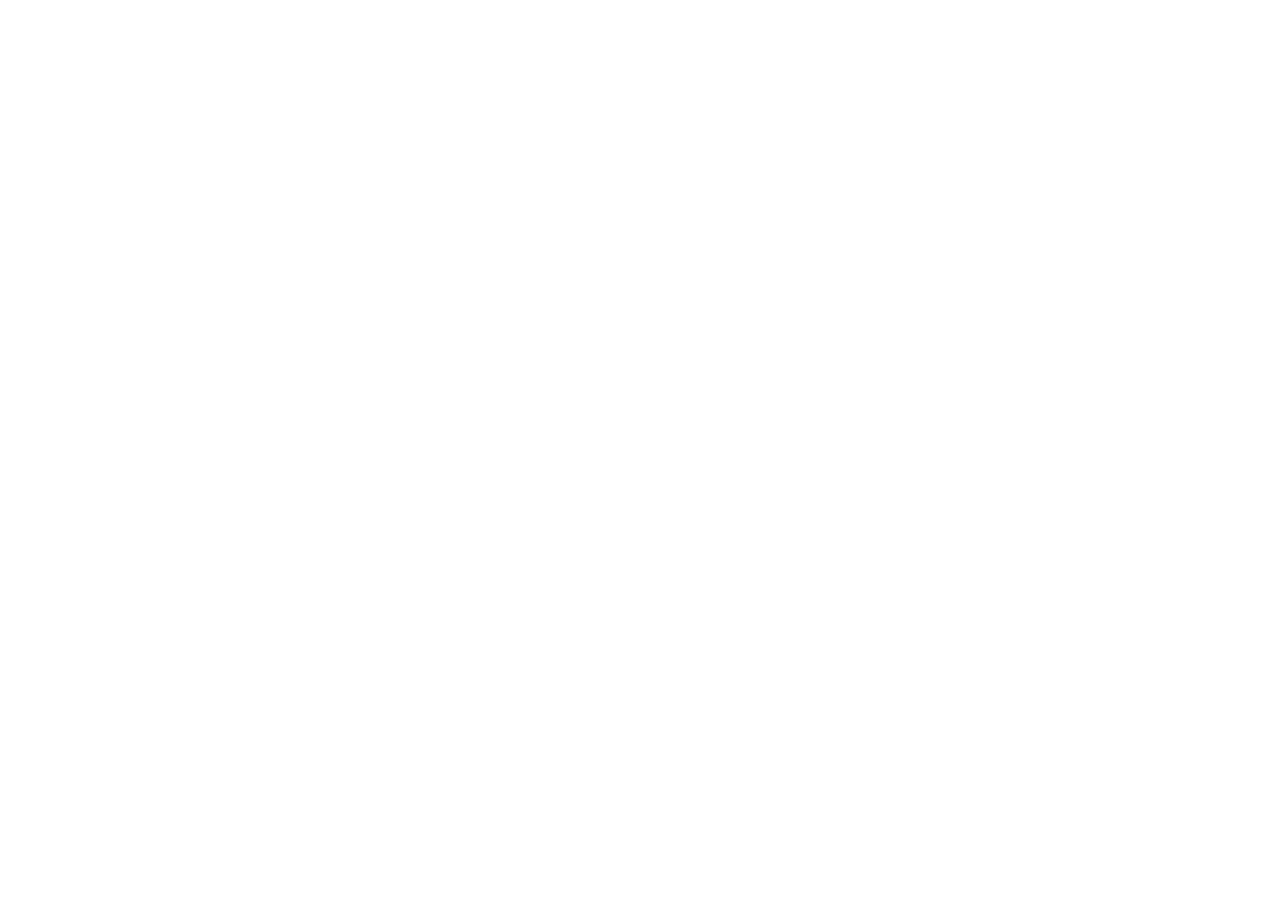
==== index.html @ 68f2d258 "full work" ====
<!DOCTYPE html>
<html lang="en">
<head>
    <meta charset="UTF-8">
    <meta name="viewport" content="width=device-width, initial-scale=1.0">
    <meta http-equiv="X-UA-Compatible" content="ie=edge">
    <title>Document</title>
    <link rel="stylesheet" href="css/bootstrap.css">
    <link rel="stylesheet" href="css/font.css">
    <link rel="stylesheet" href="css/all.css">
    <script src="js/bootstrapjquery.js"></script>
    <script src="js/proper.js"></script>
    <script src="js/bootstrap.js"></script>
</head>
<body>

</body>
</html>
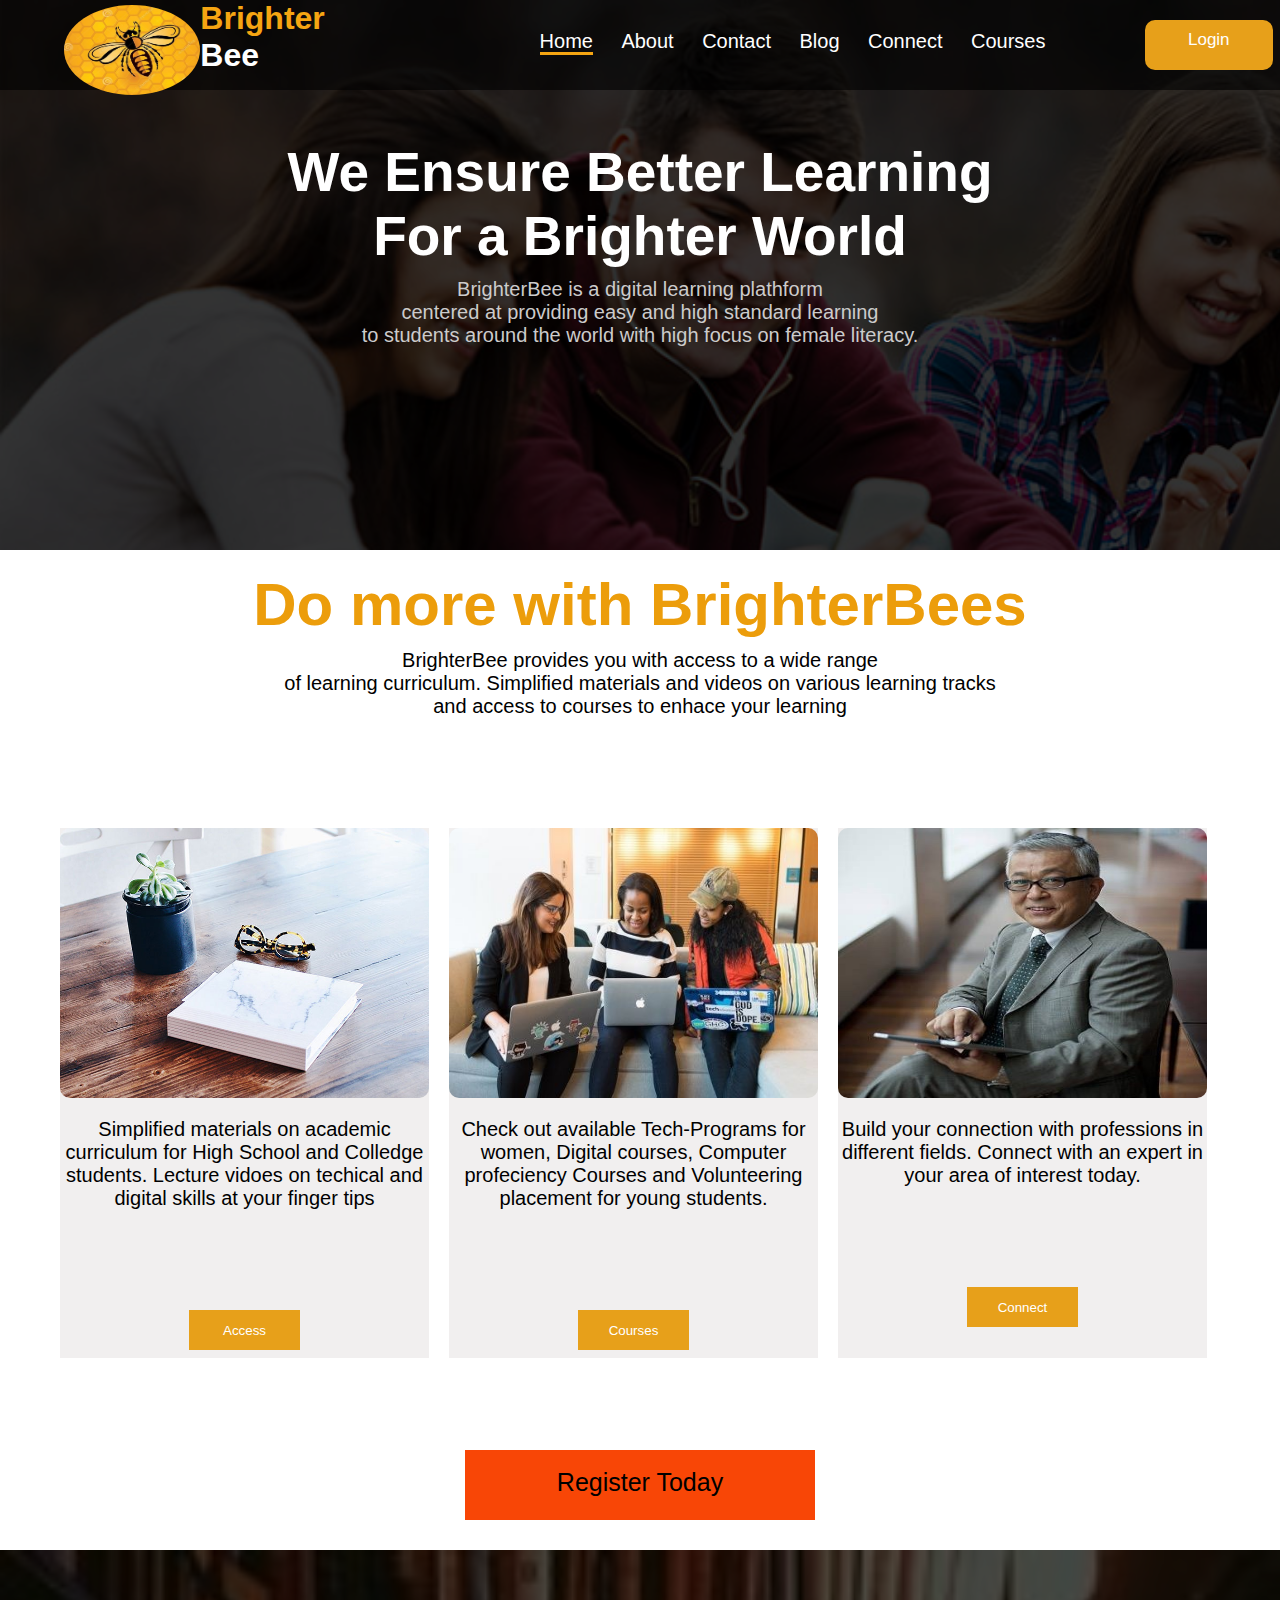
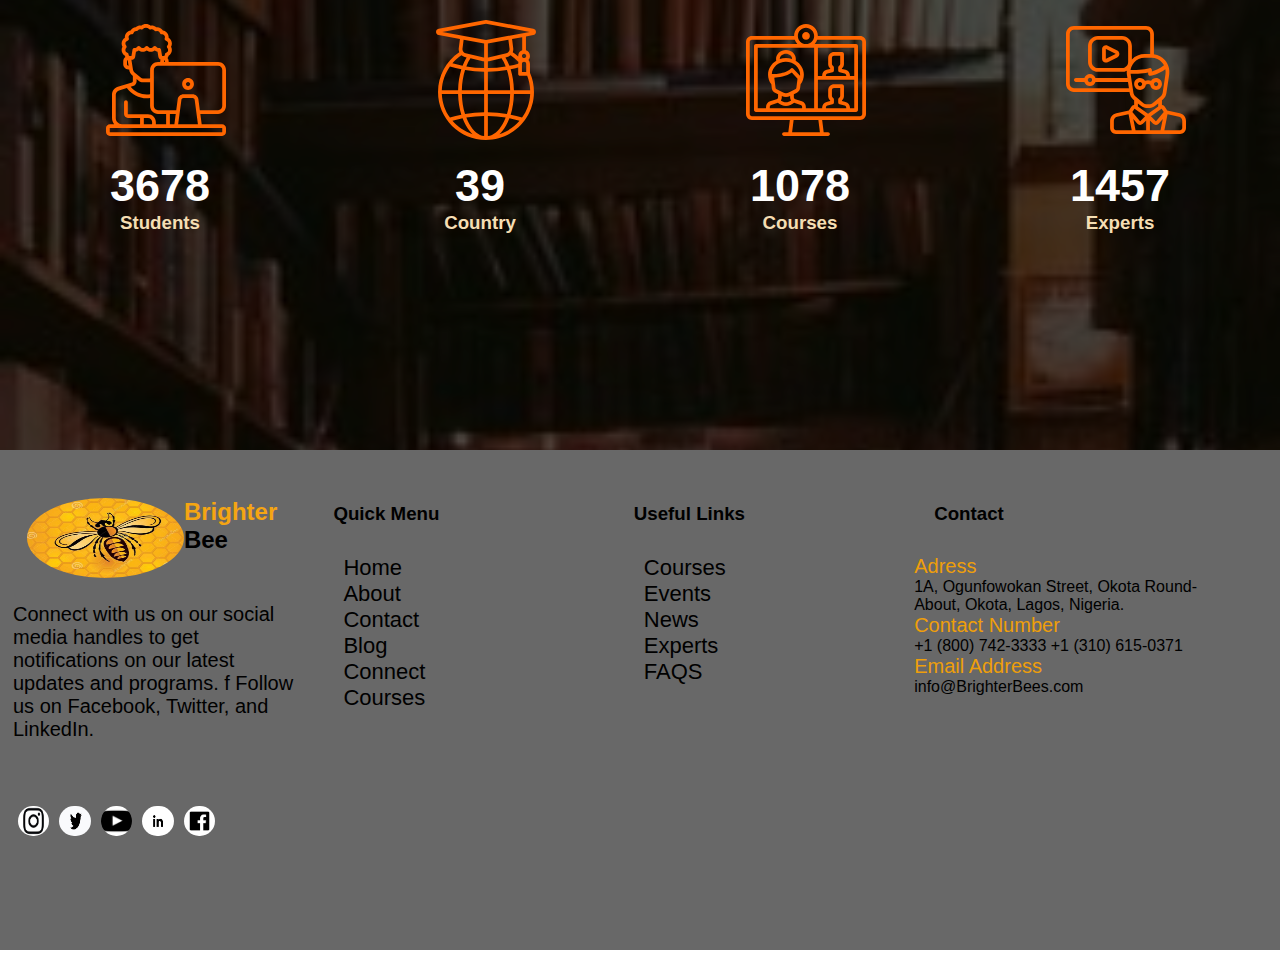
==== commit de3e1405: "brighterbees" ====
--- a/index.html
+++ b/index.html
@@ -3,16 +3,163 @@
 <head>
     <meta charset="UTF-8">
     <meta name="viewport" content="width=device-width, initial-scale=1.0">
-    <meta http-equiv="X-UA-Compatible" content="ie=edge">
-    <title>Document</title>
+    <title>Welcome to BrighterBee</title>
     <link rel="stylesheet" href="css/bootstrap.css">
     <link rel="stylesheet" href="css/font.css">
     <link rel="stylesheet" href="css/all.css">
+    <link rel="stylesheet" href="CSS/style.css">
+</head>
+<body>
+    <div id="contain">
+        <div id="banner">
+            <div class="opa">
+                <div id="navbar">
+                    <div id="logo">
+                        <div id="img"><img src="images/pic.jpg" alt=""></div>
+                        <h1><span style="color:rgb(245, 165, 18);">Brighter</span> <span style="color: white;">Bee</span></h1>
+                    </div>
+                    <div id="menuicon">
+                        <div id="menuicon1"><img src="images/menu icon.svg" alt=""></div>
+                        <ul id="hide">
+                            <a href="index.html">Home</a>
+                            <a href="About.html">About</a>
+                            <a href="contact.html">Contact</a>
+                            <a href="">Blog</a>
+                            <a href="login.html">Connect</a>
+                            <a href="">Courses</a> 
+                        </ul>
+                    </div>
+                    <div id="menu">
+                        <ul>
+                            <a href="index.html"><span style="border-bottom: solid 3px rgb(245, 165, 18);">Home</span></a>
+                            <a href="About.html">About</a>
+                            <a href="contact.html">Contact</a>
+                            <a href="">Blog</a>
+                            <a href="login.html">Connect</a>
+                            <a href="">Courses</a>
+                     </ul>
+                    </div>
+                    <a href="login.html" id="btn">Login</a>
+                </div>
+                <div id="text">
+                    <h1>We Ensure Better Learning <br> For a Brighter World</h1>
+                    <p>BrighterBee is a digital learning plathform <br> centered at providing easy and high standard learning <br> to students around the world with high focus on female literacy. </p>
+                </div>
+            </div>
+        </div>
+        <div id="text2">
+            <h1><span style="color:rgb(236, 157, 11) ;">Do more with BrighterBees</span></h1>
+            <p>BrighterBee provides you with access to a wide range <br> of learning curriculum. Simplified materials and videos on various learning tracks <br> and access to courses to enhace your learning </p>
+            <div id="row">
+                <div class="box">
+                    <div class="img2"><img src="images/book.jpg" alt=""></div>
+                    <p>Simplified materials on academic curriculum for High School and Colledge students. Lecture vidoes on techical and digital skills at your finger tips</p>
+                    <button id="btn1">Access</button>
+                </div>
+                <div class="box">
+                    <div class="img2"><img src="images/gurls1.jpg" alt=""></div>
+                    <p>Check out available Tech-Programs for women, Digital courses, Computer profeciency Courses and Volunteering placement for young students.</p>
+                    <button id="btn1">Courses</button>
+                </div>
+                <div class="box">
+                    <div class="img2"><img src="images/man.jpg" alt=""></div>
+                    <p>Build your connection with professions in different fields. Connect with an expert in your area of interest today.</p>
+                    <button id="btn2">Connect</button>
+                </div>
+            </div>
+        </div>
+        <div id="reg">
+            <a href="signup.html">Register Today</a>
+        </div>
+        <div id="data">
+            <div id="opa2">
+                <div class="data">
+                    <div class="img5"><img src="images/student icon.svg" alt=""></div>
+                    <h1>3678</h1>
+                    <h3>Students</h3>
+                </div>
+                <div class="data">
+                    <div class="img5"><img src="images/country icon.svg" alt=""></div>
+                    <h1>39</h1>
+                    <h3>Country</h3>
+                </div>
+                <div class="data">
+                    <div class="img5"><img src="images/course icon.svg" alt=""></div>
+                    <h1>1078</h1>
+                    <h3>Courses</h3>
+                </div>
+                <div class="data">
+                    <div class="img5"><img src="images/coach icon.svg" alt=""></div>
+                    <h1>1457</h1>
+                    <h3>Experts</h3>
+                </div>
+            </div>
+        </div>
+        <div id="foot">
+            <div class="tile">
+                <div id="logo1">
+                    <div id="img"><img src="images/pic.jpg" alt=""></div>
+                    <h2><span style="color:rgb(245, 165, 18);">Brighter <br></span>Bee</h2>
+                </div>
+                <p style="margin-top: 30px; font-size: 20px; ">Connect with us on our social media handles to get notifications on our latest updates and programs. f
+                    Follow us on Facebook, Twitter, and LinkedIn. </p>
+                <div id="icon">
+                    <div class="icon"><img src="images/instagram.jpg" alt=""></div>
+                    <div class="icon"><img src="images/twitter.jpg" alt=""></div>
+                    <div class="icon"><img src="images/youtube.jpg" alt=""></div>
+                    <div class="icon"><img src="images/linkedin.jpg" alt=""></div>
+                    <div class="icon"><img src="images/facebook.jpg" alt=""></div>
+                                    
+                </div>
+            </div>
+            <div class="tile">
+                <h3>Quick Menu</h3>
+                <ul>
+                    <a href="index.html">Home</a><br>
+                    <a href="About.html">About</a><br>
+                    <a href="contact.html">Contact</a><br>
+                    <a href="">Blog</a><br>
+                    <a href="login.html">Connect</a><br>
+                    <a href="">Courses</a><br>
+                </ul>
+            </div>
+            <div class="tile">
+                <h3>Useful Links</h3>
+                <ul>
+                    <a href="Home.html">Courses</a><br>
+                    <a href="About.html">Events</a><br>
+                    <a href="contact.html">News</a><br>
+                    <a href="Blog.html">Experts</a><br>
+                    <a href="login.html">FAQS</a><br>
+                </ul>
+            </div>
+            <div class="tile">
+                <h3>Contact</h3>
+                <p class="p">Adress</span></p>
+                <p>1A, Ogunfowokan Street, Okota Round-About, Okota, Lagos, Nigeria.</p>
+                <p class="p">Contact Number</p>
+                <p>+1 (800) 742-3333 +1 (310) 615-0371</p>
+                <p class="p">Email Address</p>
+                <p>info@BrighterBees.com</p>
+            </div>
+        </div>
+
+    </div>
+    <script src="home.js"></script>
     <script src="js/bootstrapjquery.js"></script>
     <script src="js/proper.js"></script>
     <script src="js/bootstrap.js"></script>
-</head>
-<body>
+   
+</body>
+</html>
 
-</body>
-</html>+
+
+
+
+
+
+
+
+
+
--- a/CSS/style.css
+++ b/CSS/style.css
@@ -0,0 +1,406 @@
+*{
+    margin: 0%;
+    padding: 0%;
+    box-sizing: border-box;
+}
+#contain{
+    width: 100%;
+    height: 100%;
+    font-family: 'Gill Sans', 'Gill Sans MT', Calibri, 'Trebuchet MS', sans-serif;
+}
+#banner{
+    width: 100%;
+    height: 550px;
+    background-size: cover;
+    background-image: url("../images/ban4.jpg");
+}
+.opa{
+    width: 100%;
+    height: 100%;
+    background-color: rgb(0, 0, 0,0.8);
+}
+#navbar{
+    width: 100%;
+    height: 90px;
+    background-color: rgb(0, 0, 0,0.6);
+    display: flex;
+}
+#logo{
+    width: 300px;
+    height: 100%;
+    margin-left: 5%;
+    display: flex;
+}
+#logo h1{
+    font-weight: 600;
+}
+#img{
+    width: 160px;
+    height: 100%;
+}
+#img img{
+    width: 100%;
+    height: 100%;
+    border-radius: 80%;
+}
+#menuicon{
+    width: 150px;
+    height: 200px;
+    z-index: 2;
+    margin-top:30px;
+    display: none;
+}
+#menuicon1{
+    width: 40px;
+    height: 30px;
+    margin: auto;
+    background-color: orange;
+}
+#menuicon1 img{
+    width: 100%;
+    height: 100%;
+}
+#menu{
+    width: 45%;
+    height: 100%;
+    margin-left: 12%;
+    display: flex;
+}
+#menu ul{
+    padding-top: 30px;
+    margin-left: 10px;
+}
+#menu a{
+    margin: 12px;
+    text-decoration: none;
+    font-size: 20px;
+    color: white;
+}
+#menu a:hover{
+    color: orange;
+}
+#btn{
+    width: 10%;
+    height: 50px;
+    padding-top: 10px;
+    text-align: center;
+    border-radius: 10px;
+    text-decoration: none;
+    font-size: 17px;
+    background-color: rgb(231, 160, 26);
+    margin-top: 20px;
+    margin-left: 4%;
+    color: white;
+}
+#btn:hover{
+    cursor: pointer;
+    color: black;
+    background-color: rgb(223, 146, 4);
+}
+#hide{
+    width: 150px;
+    height: 200px;
+    border-radius: 5px;
+    border: solid 1px;
+    background-color: #e2e2e2;
+}
+#hide a{
+    color: gray;
+    display: block;
+    text-decoration: none;
+    margin: 8px; 
+}
+#hide a:hover{
+    color: orange;
+}
+#text{
+    width: 100%;
+    height: 300px;
+    position: relative;
+    z-index: 1;
+    text-align: center;
+    margin-top: 50px;
+}
+#text h1{
+    font-size: 55px;
+    font-weight: 600;
+    color: white;
+}
+#text p{
+    margin-top: 10px;
+    font-size: 20px;
+    color:#cccbcb;
+}
+#text2{
+    width: 100%;
+    height: 830px;
+    margin-bottom: 50px;
+    text-align: center;
+    margin-top: 20px;
+}
+#text2 h1{
+    font-size: 60px;
+    font-weight: 600;
+}
+#text2 p{
+    margin-top: 10px;
+    font-size: 20px;
+    margin-bottom: 100px;
+}
+#row{
+    width: 100%;
+    height: 530px;
+    display: flex;
+    padding-left: 50px;
+}
+#row p{
+    margin-top: 20px;
+}
+.box{
+    width: 30%;
+    height: 100%;
+    background-color: #f1efef;
+    margin: 10px;
+}
+.img2{
+    width: 100%;
+    height: 270px;
+}
+.img2 img{
+    width: 100%;
+    border-radius: 10px;
+    height: 100%;
+}
+#btn2{
+    width: 30%;
+    height: 40px;
+    color: white;
+    margin: auto;
+    border: none;
+    outline: none;
+    background-color: rgb(231, 160, 26);
+}
+#btn1{
+    width: 30%;
+    height: 40px;
+    color: white;
+    margin: auto;
+    border: none;
+    outline: none;
+    background-color: rgb(231, 160, 26);
+}
+#btn1:hover{
+    cursor: pointer;
+    color: black;
+    background-color: rgb(223, 146, 4);
+}
+#btn2:hover{
+    cursor: pointer;
+    color: black;
+    background-color: rgb(223, 146, 4);
+}
+#reg{
+    width: 350px;
+    height: 70px;
+    background-color: rgb(248, 70, 6);
+    margin: auto;
+    text-align: center;
+    padding-top: 18px;
+    margin-bottom: 30px;
+}
+#reg a{
+    font-size: 25px;
+    color: black;
+    text-decoration: none;
+}
+#reg a:hover{
+    color: white;
+}
+#reg:hover{
+    background-color: rgb(212, 63, 9);
+}
+#data{
+    width: 100%;
+    height: 500px;
+    display: flex;
+    background-size:cover;
+    background-image: url("../images/library.jpg");
+}
+#opa2{
+    width: 100%;
+    height: 100%;
+    display: flex;
+    background-color: rgb(0, 0, 0,0.7);
+}
+.data{
+    width: 25%;
+    height: 100%;
+    text-align: center;
+}
+.data h3{
+    color: wheat;
+}
+.img5{
+    width: 140px;
+    height: 120px;
+    margin-top: 70px;
+    margin-left: 30%;
+}
+.img5 img{
+    width: 100%;
+    height: 100%;
+}
+.data h1{
+    font-size: 45px;
+    margin-top: 20px;
+    color: white;
+    font-weight: 600;
+}
+#foot{
+    width: 100%;
+    height: 500px;
+    display: flex;
+    background-color: #686868;
+}
+.tile{
+    width: 23%;
+    height: 100%;
+    display: block;
+    margin: 3px;
+    padding-left: 10px;
+}
+.tile h3{
+    margin-top: 50px;
+    margin-left: 20px;
+    margin-bottom: 30px;
+    font-weight: 600;
+}
+#foot a{
+   margin-left: 30px;
+   color: black;
+   text-decoration: none;
+   font-size: 22px;
+}
+#foot a:hover{
+    color: orange;
+}
+.p{
+    font-size: 20px;
+    color: rgba(252, 164, 1, 0.932);
+}
+#logo1{
+    width: 250px;
+    height: 80px;
+    margin-top: 40px;
+    margin-left: 5%;
+    display: flex;
+}
+#logo1 h2{
+    margin-top: 5px;
+    font-weight: 600;
+}
+#img{
+    width: 160px;
+    margin-top: 5px;
+    height: 100%;
+}
+#img img{
+    width: 100%;
+    height: 100%;
+    border-radius: 80%;
+}
+#icon{
+    width: 85%;
+    height: 50px;
+    cursor: pointer;
+    margin-top: 60px;
+    display: flex;
+}
+.icon{
+    width: 13%;
+    margin: 5px;
+    height: 60%;
+}
+.icon img{
+    width: 100%;
+    height: 100%;
+    border-radius: 30px;
+    
+}
+@media(max-width:1200px){
+    #menu{
+        display: none;
+    }
+    #menuicon{
+        display: block;
+        cursor: pointer;
+        margin-left: 30%;
+    }
+    #hide{
+        display: none;
+    }
+    #btn{
+        margin-left: 2%;
+    }
+}
+@media(max-width:900px){
+    #menuicon{
+        margin-left: 20px;
+    }
+
+}
+@media(max-width:600px){
+    #btn{
+        display: none;
+    }
+}
+@media(max-width:1000px){
+    #text2{
+        height:1900px;
+        background-color: #f8f7f7;
+    }
+    #row{
+        display: block;
+        padding-left: 20px;
+    }
+    .box{
+        width: 450px;
+        margin-bottom: 20px;
+        margin: auto;
+    }
+}
+@media(max-width:800px){
+    #text2{
+        height: 2000px;
+    }
+}
+@media(max-width:750px){
+    #data{
+        display: block;
+        height: auto;
+
+    }
+    #opa2{
+        display: block;
+    }
+    .data{
+        width: 100%;
+        padding-top: 20px;
+        margin: auto;
+    }
+    .img5{
+        margin: auto;
+    }
+}
+@media(max-width:1100px){
+    .tile:nth-child(odd){
+        display: none;
+    }
+    .tile:nth-child(even){
+        width: 40%;
+
+    }
+    #foot{
+        padding-left: 30px;
+    }
+}